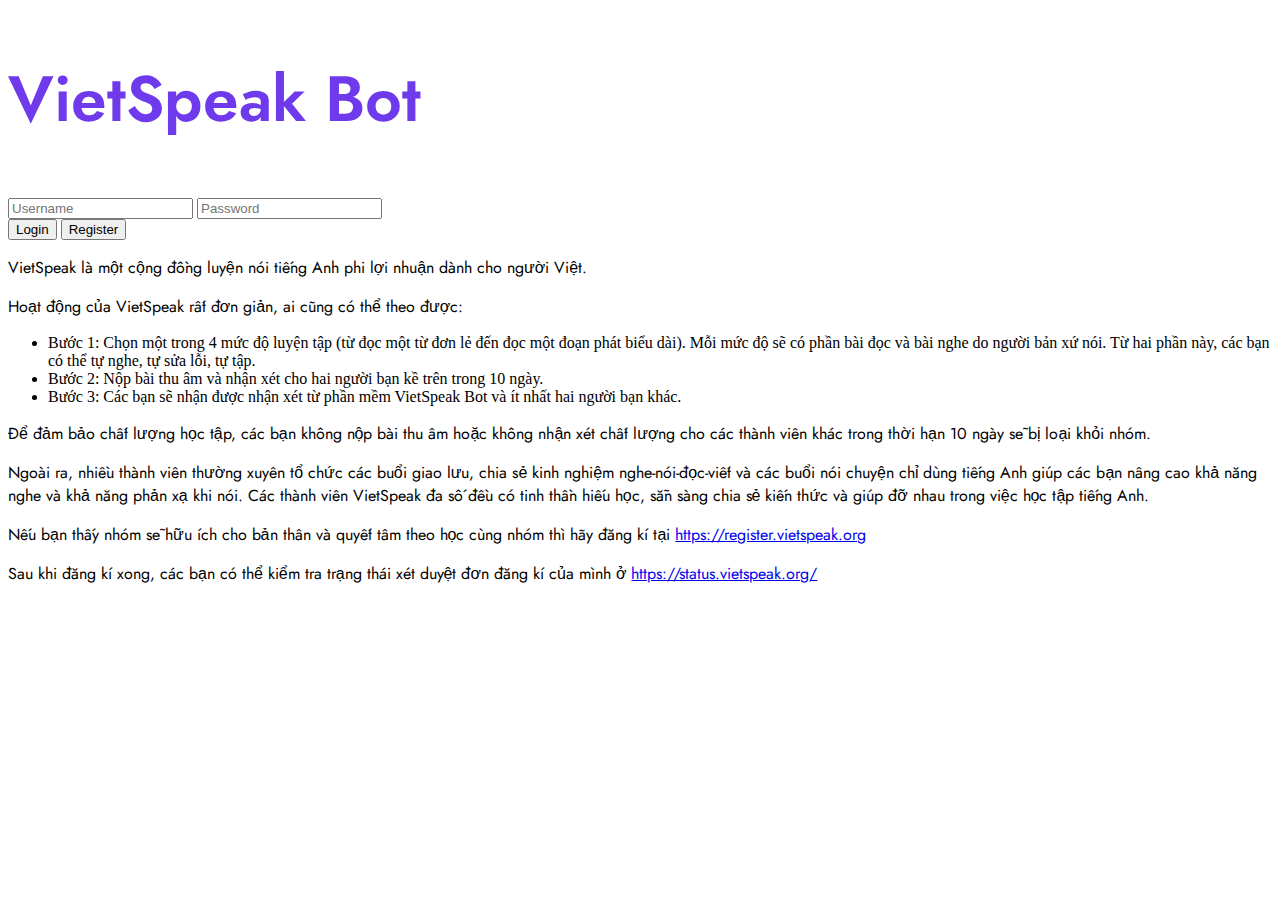
==== templates/index.html @ b64963ff "Fix the validation - make sure it only call server when passing - add some styles for index" ====
<!DOCTYPE html>
<html lang="en">
  <head>
    <!-- Required meta tags -->
    <meta charset="utf-8" />
    <meta
      name="viewport"
      content="width=device-width, initial-scale=1, shrink-to-fit=no"
    />

    <link
      href="https://cdn.jsdelivr.net/npm/bootstrap@5.1.3/dist/css/bootstrap.min.css"
      rel="stylesheet"
      integrity="sha384-1BmE4kWBq78iYhFldvKuhfTAU6auU8tT94WrHftjDbrCEXSU1oBoqyl2QvZ6jIW3"
      crossorigin="anonymous"
    />
    <link rel="preconnect" href="https://fonts.googleapis.com" />
    <link rel="preconnect" href="https://fonts.gstatic.com" crossorigin />
    <link
      href="https://fonts.googleapis.com/css2?family=Jost&display=swap"
      rel="stylesheet"
    />

    <title>Home - VietSpeak</title>
  </head>
  <body>
    <div class="container">
      <div class="row">
        <div class="col">
          <div class="main m-3">
            <header>
              <h2>VietSpeak Bot</h2>
            </header>
            <form id="login-form" class="m-3">
              <input
                type="text"
                class="form-control"
                id="username"
                placeholder="Username"
              />
              <input
                type="password"
                class="form-control"
                id="password"
                placeholder="Password"
              />
              <div class="my-3">
                <button type="button" class="btn btn-primary" id="login">
                  Login
                </button>
                <button type="button" class="btn btn-primary" id="register">
                  Register
                </button>
                <small id="message" class="form-text text-muted"></small>
              </div>
            </form>

            <p>
              VietSpeak là một cộng đồng luyện nói tiếng Anh phi lợi nhuận dành
              cho người Việt.
            </p>
            <p>
              Hoạt động của VietSpeak rất đơn giản, ai cũng có thể theo được:
            </p>
            <ul>
              <li>
                Bước 1: Chọn một trong 4 mức độ luyện tập (từ đọc một từ đơn lẻ
                đến đọc một đoạn phát biểu dài). Mỗi mức độ sẽ có phần bài đọc
                và bài nghe do người bản xứ nói. Từ hai phần này, các bạn có thể
                tự nghe, tự sửa lỗi, tự tập.
              </li>
              <li>
                Bước 2: Nộp bài thu âm và nhận xét cho hai người bạn kề trên
                trong 10 ngày.
              </li>
              <li>
                Bước 3: Các bạn sẽ nhận được nhận xét từ phần mềm VietSpeak Bot
                và ít nhất hai người bạn khác.
              </li>
            </ul>
            <p>
              Để đảm bảo chất lượng học tập, các bạn không nộp bài thu âm hoặc
              không nhận xét chất lượng cho các thành viên khác trong thời hạn
              10 ngày sẽ bị loại khỏi nhóm.
            </p>
            <p>
              Ngoài ra, nhiều thành viên thường xuyên tổ chức các buổi giao lưu,
              chia sẻ kinh nghiệm nghe-nói-đọc-viết và các buổi nói chuyện chỉ
              dùng tiếng Anh giúp các bạn nâng cao khả năng nghe và khả năng
              phản xạ khi nói. Các thành viên VietSpeak đa số đều có tinh thần
              hiếu học, sẵn sàng chia sẻ kiến thức và giúp đỡ nhau trong việc
              học tập tiếng Anh.
            </p>
            <p>
              Nếu bạn thấy nhóm sẽ hữu ích cho bản thân và quyết tâm theo học
              cùng nhóm thì hãy đăng kí tại
              <a href="https://register.vietspeak.org"
                >https://register.vietspeak.org</a
              >
            </p>
            <p>
              Sau khi đăng kí xong, các bạn có thể kiểm tra trạng thái xét duyệt
              đơn đăng kí của mình ở
              <a href="https://status.vietspeak.org/"
                >https://status.vietspeak.org/</a
              >
            </p>
          </div>
        </div>
      </div>
    </div>

    <script
      src="https://cdn.jsdelivr.net/npm/bootstrap@5.1.3/dist/js/bootstrap.bundle.min.js"
      integrity="sha384-ka7Sk0Gln4gmtz2MlQnikT1wXgYsOg+OMhuP+IlRH9sENBO0LRn5q+8nbTov4+1p"
      crossorigin="anonymous"
    ></script>

    <script type="module">
      async function postData(url = "", data = {}) {
        let formData = new FormData();
        for (const [key, value] of Object.entries(data))
          formData.append(key, value);
        const response = await fetch(url, {
          method: "POST",
          body: formData,
        });
        return response.json();
      }

      function clientValidation(usernameInput, passwordInput) {
        if (usernameInput.length <= 0 || passwordInput.length <= 0) {
          alert("You should provide your username and password");
          return false;
        }
        if (usernameInput.length > 32) {
          alert("Your username should be less than 32 characters");
          return false;
        }
        return true;
      }

      document.getElementById("register").onclick = function () {
        let username = document.getElementById("username").value;
        let password = document.getElementById("password").value;
        if (clientValidation(username, password)) {
          postData("/register", {
            username: username,
            password: password,
          }).then((data) => {
            if (data.status) window.location.href = "./tasks";
            document.getElementById("message").innerText =
              "Your username has been taken by someone else.";
          });
        }
      };

      document.getElementById("login").onclick = function () {
        let username = document.getElementById("username").value;
        let password = document.getElementById("password").value;
        if (clientValidation(username, password)) {
          postData("/login", { username: username, password: password }).then(
            (data) => {
              if (data.status) window.location.href = "./tasks";
              else
                document.getElementById("message").innerText =
                  "Your username or password is incorrect.";
            }
          );
        }
      };
    </script>
  </body>
  <style>
    h2 {
      font-family: "Jost", sans-serif;
      font-weight: 600;
      font-size: 4rem;
      color: #6f3aeb;
    }
    p {
      font-family: "Jost", sans-serif;
    }
  </style>
</html>
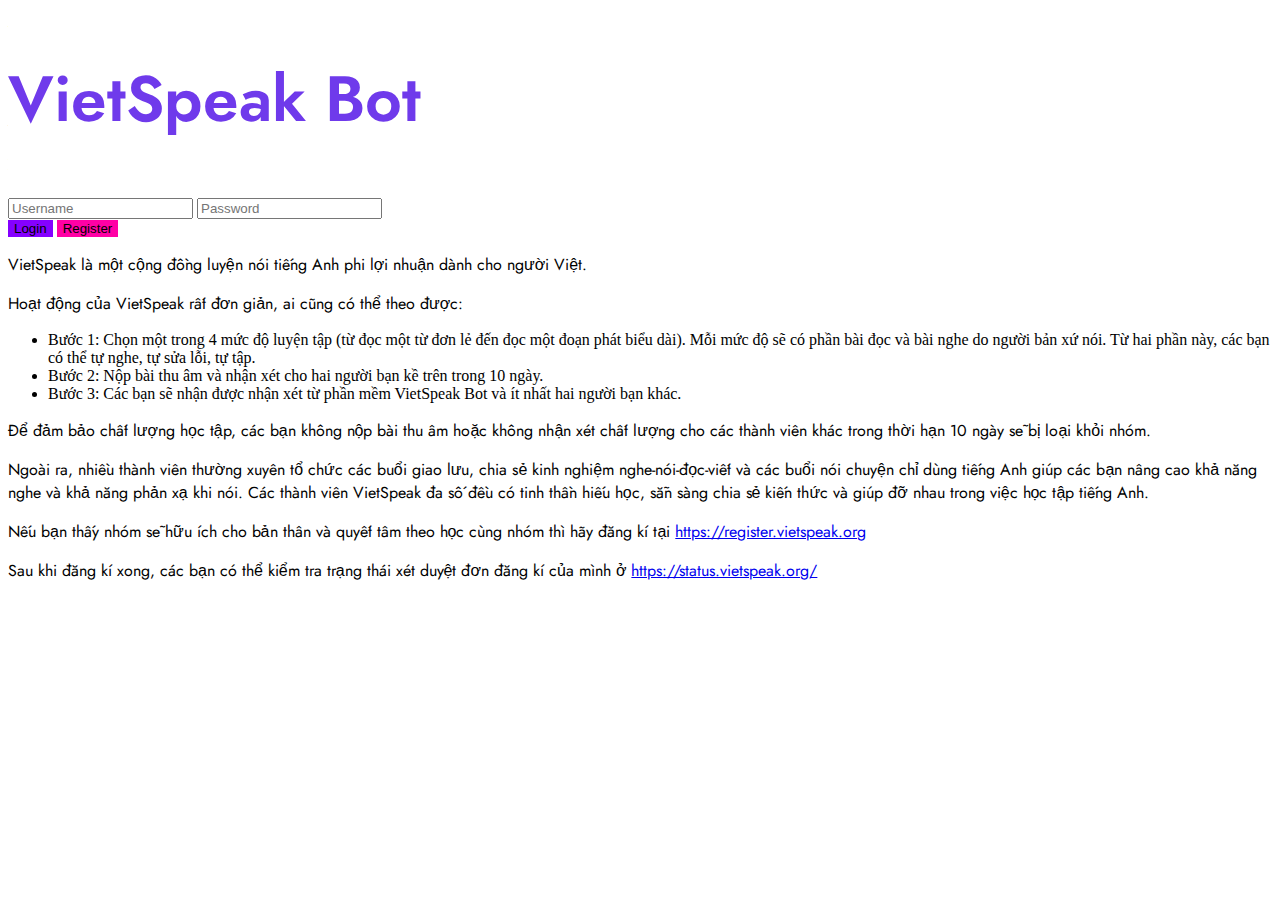
==== commit bfd92142: "Styling the buttons" ====
--- a/templates/index.html
+++ b/templates/index.html
@@ -45,10 +45,20 @@
                 placeholder="Password"
               />
               <div class="my-3">
-                <button type="button" class="btn btn-primary" id="login">
+                <button
+                  type="button"
+                  style="background-color: #8500ff; border: none"
+                  class="btn btn-primary px-5"
+                  id="login"
+                >
                   Login
                 </button>
-                <button type="button" class="btn btn-primary" id="register">
+                <button
+                  type="button"
+                  style="background-color: #ff00a5; border: none"
+                  class="btn btn-primary px-5"
+                  id="register"
+                >
                   Register
                 </button>
                 <small id="message" class="form-text text-muted"></small>
@@ -181,5 +191,11 @@
     p {
       font-family: "Jost", sans-serif;
     }
+
+    #login:hover,
+    #register:hover {
+      transition: 1s;
+      transform: scale(1.1);
+    }
   </style>
 </html>
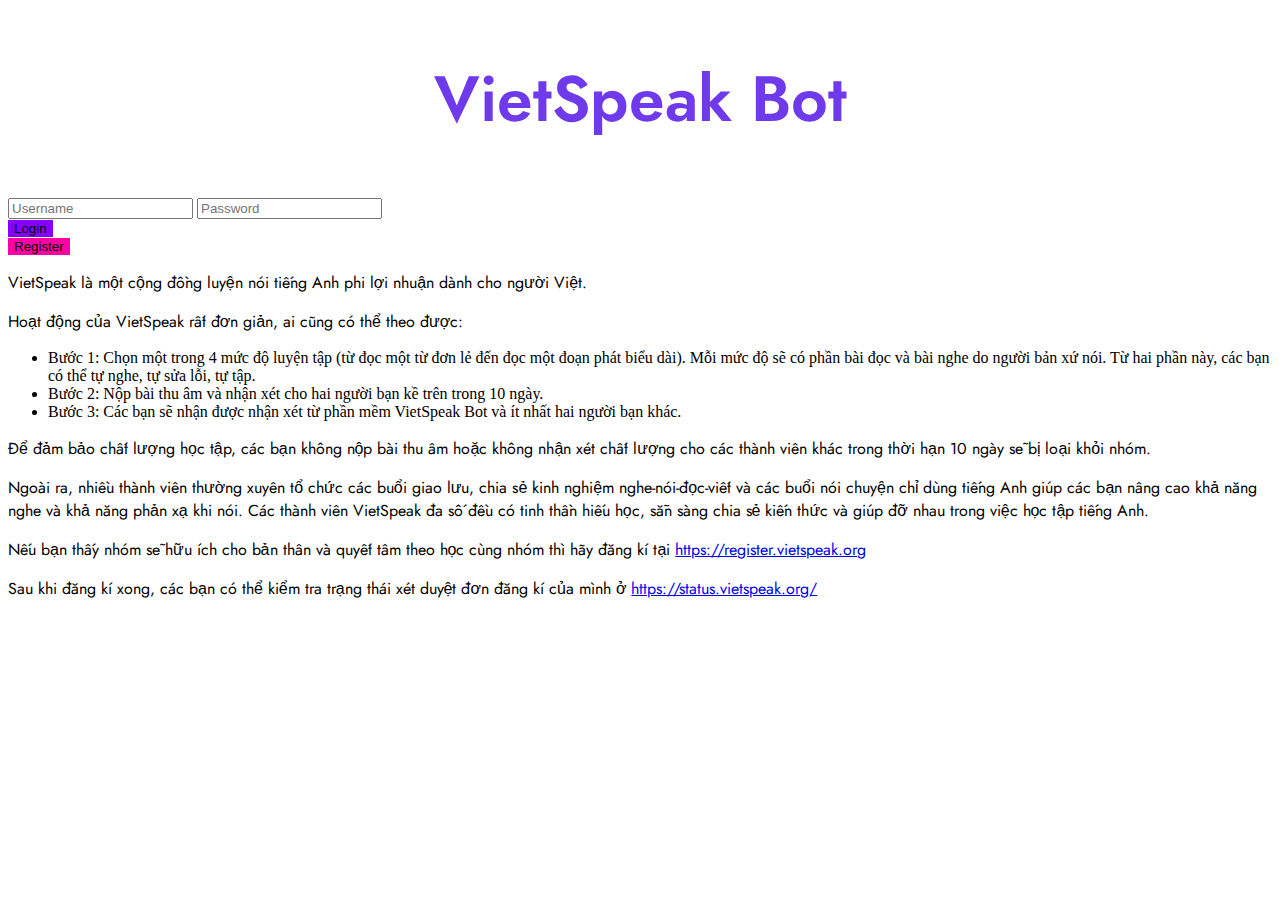
==== commit 221d34b9: "Styling the buttons and title" ====
--- a/templates/index.html
+++ b/templates/index.html
@@ -29,41 +29,50 @@
         <div class="col">
           <div class="main m-3">
             <header>
-              <h2>VietSpeak Bot</h2>
+              <h2 class="title">VietSpeak Bot</h2>
             </header>
-            <form id="login-form" class="m-3">
-              <input
-                type="text"
-                class="form-control"
-                id="username"
-                placeholder="Username"
-              />
-              <input
-                type="password"
-                class="form-control"
-                id="password"
-                placeholder="Password"
-              />
-              <div class="my-3">
-                <button
-                  type="button"
-                  style="background-color: #8500ff; border: none"
-                  class="btn btn-primary px-5"
-                  id="login"
-                >
-                  Login
-                </button>
-                <button
-                  type="button"
-                  style="background-color: #ff00a5; border: none"
-                  class="btn btn-primary px-5"
-                  id="register"
-                >
-                  Register
-                </button>
-                <small id="message" class="form-text text-muted"></small>
+            <div class="row my-5">
+              <div class="col"></div>
+              <div class="col">
+                <form id="login-form" class="m-3">
+                  <input
+                    type="text"
+                    class="form-control my-3"
+                    id="username"
+                    placeholder="Username"
+                  />
+
+                  <input
+                    type="password"
+                    class="form-control"
+                    id="password"
+                    placeholder="Password"
+                  />
+                  <div class="d-flex flex-column my-3">
+                    <button
+                      type="button"
+                      style="background-color: #8500ff; border: none"
+                      class="btn btn-primary px-5"
+                      id="login"
+                    >
+                      Login
+                    </button>
+                    <br />
+                    <button
+                      type="button"
+                      style="background-color: #ff00a5; border: none"
+                      class="btn btn-primary px-5"
+                      id="register"
+                    >
+                      Register
+                    </button>
+
+                    <small id="message" class="form-text text-muted"></small>
+                  </div>
+                </form>
               </div>
-            </form>
+              <div class="col"></div>
+            </div>
 
             <p>
               VietSpeak là một cộng đồng luyện nói tiếng Anh phi lợi nhuận dành
@@ -182,11 +191,12 @@
     </script>
   </body>
   <style>
-    h2 {
+    .title {
       font-family: "Jost", sans-serif;
       font-weight: 600;
       font-size: 4rem;
       color: #6f3aeb;
+      text-align: center;
     }
     p {
       font-family: "Jost", sans-serif;
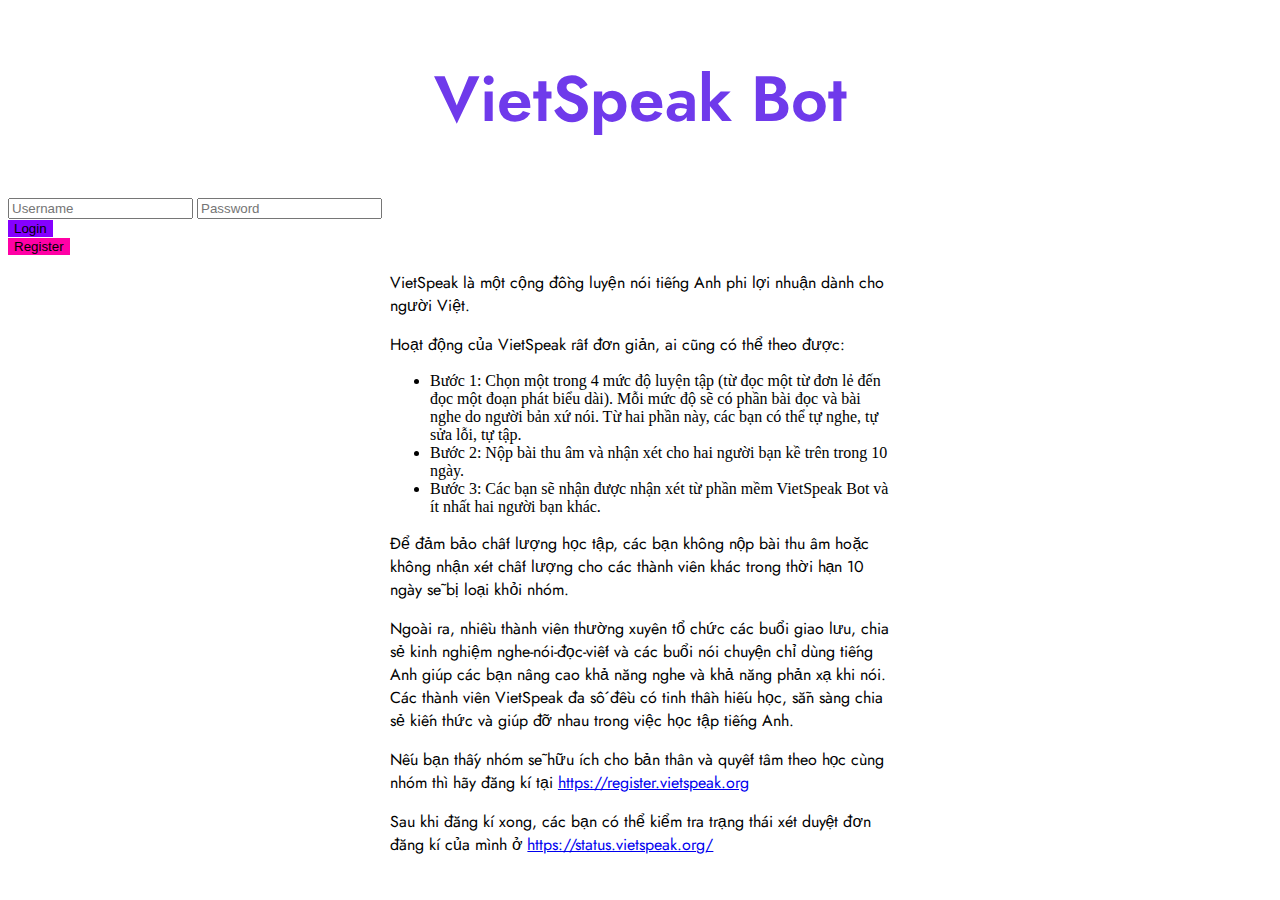
==== commit 86c4ae16: "Add the class named content for the text" ====
--- a/templates/index.html
+++ b/templates/index.html
@@ -74,56 +74,58 @@
               <div class="col"></div>
             </div>
 
-            <p>
-              VietSpeak là một cộng đồng luyện nói tiếng Anh phi lợi nhuận dành
-              cho người Việt.
-            </p>
-            <p>
-              Hoạt động của VietSpeak rất đơn giản, ai cũng có thể theo được:
-            </p>
-            <ul>
-              <li>
-                Bước 1: Chọn một trong 4 mức độ luyện tập (từ đọc một từ đơn lẻ
-                đến đọc một đoạn phát biểu dài). Mỗi mức độ sẽ có phần bài đọc
-                và bài nghe do người bản xứ nói. Từ hai phần này, các bạn có thể
-                tự nghe, tự sửa lỗi, tự tập.
-              </li>
-              <li>
-                Bước 2: Nộp bài thu âm và nhận xét cho hai người bạn kề trên
-                trong 10 ngày.
-              </li>
-              <li>
-                Bước 3: Các bạn sẽ nhận được nhận xét từ phần mềm VietSpeak Bot
-                và ít nhất hai người bạn khác.
-              </li>
-            </ul>
-            <p>
-              Để đảm bảo chất lượng học tập, các bạn không nộp bài thu âm hoặc
-              không nhận xét chất lượng cho các thành viên khác trong thời hạn
-              10 ngày sẽ bị loại khỏi nhóm.
-            </p>
-            <p>
-              Ngoài ra, nhiều thành viên thường xuyên tổ chức các buổi giao lưu,
-              chia sẻ kinh nghiệm nghe-nói-đọc-viết và các buổi nói chuyện chỉ
-              dùng tiếng Anh giúp các bạn nâng cao khả năng nghe và khả năng
-              phản xạ khi nói. Các thành viên VietSpeak đa số đều có tinh thần
-              hiếu học, sẵn sàng chia sẻ kiến thức và giúp đỡ nhau trong việc
-              học tập tiếng Anh.
-            </p>
-            <p>
-              Nếu bạn thấy nhóm sẽ hữu ích cho bản thân và quyết tâm theo học
-              cùng nhóm thì hãy đăng kí tại
-              <a href="https://register.vietspeak.org"
-                >https://register.vietspeak.org</a
-              >
-            </p>
-            <p>
-              Sau khi đăng kí xong, các bạn có thể kiểm tra trạng thái xét duyệt
-              đơn đăng kí của mình ở
-              <a href="https://status.vietspeak.org/"
-                >https://status.vietspeak.org/</a
-              >
-            </p>
+            <div class="content">
+              <p>
+                VietSpeak là một cộng đồng luyện nói tiếng Anh phi lợi nhuận
+                dành cho người Việt.
+              </p>
+              <p>
+                Hoạt động của VietSpeak rất đơn giản, ai cũng có thể theo được:
+              </p>
+              <ul>
+                <li>
+                  Bước 1: Chọn một trong 4 mức độ luyện tập (từ đọc một từ đơn
+                  lẻ đến đọc một đoạn phát biểu dài). Mỗi mức độ sẽ có phần bài
+                  đọc và bài nghe do người bản xứ nói. Từ hai phần này, các bạn
+                  có thể tự nghe, tự sửa lỗi, tự tập.
+                </li>
+                <li>
+                  Bước 2: Nộp bài thu âm và nhận xét cho hai người bạn kề trên
+                  trong 10 ngày.
+                </li>
+                <li>
+                  Bước 3: Các bạn sẽ nhận được nhận xét từ phần mềm VietSpeak
+                  Bot và ít nhất hai người bạn khác.
+                </li>
+              </ul>
+              <p>
+                Để đảm bảo chất lượng học tập, các bạn không nộp bài thu âm hoặc
+                không nhận xét chất lượng cho các thành viên khác trong thời hạn
+                10 ngày sẽ bị loại khỏi nhóm.
+              </p>
+              <p>
+                Ngoài ra, nhiều thành viên thường xuyên tổ chức các buổi giao
+                lưu, chia sẻ kinh nghiệm nghe-nói-đọc-viết và các buổi nói
+                chuyện chỉ dùng tiếng Anh giúp các bạn nâng cao khả năng nghe và
+                khả năng phản xạ khi nói. Các thành viên VietSpeak đa số đều có
+                tinh thần hiếu học, sẵn sàng chia sẻ kiến thức và giúp đỡ nhau
+                trong việc học tập tiếng Anh.
+              </p>
+              <p>
+                Nếu bạn thấy nhóm sẽ hữu ích cho bản thân và quyết tâm theo học
+                cùng nhóm thì hãy đăng kí tại
+                <a href="https://register.vietspeak.org"
+                  >https://register.vietspeak.org</a
+                >
+              </p>
+              <p>
+                Sau khi đăng kí xong, các bạn có thể kiểm tra trạng thái xét
+                duyệt đơn đăng kí của mình ở
+                <a href="https://status.vietspeak.org/"
+                  >https://status.vietspeak.org/</a
+                >
+              </p>
+            </div>
           </div>
         </div>
       </div>
@@ -207,5 +209,10 @@
       transition: 1s;
       transform: scale(1.1);
     }
+    .content {
+      max-width: 100%;
+      width: 500px;
+      margin: 0 auto;
+    }
   </style>
 </html>
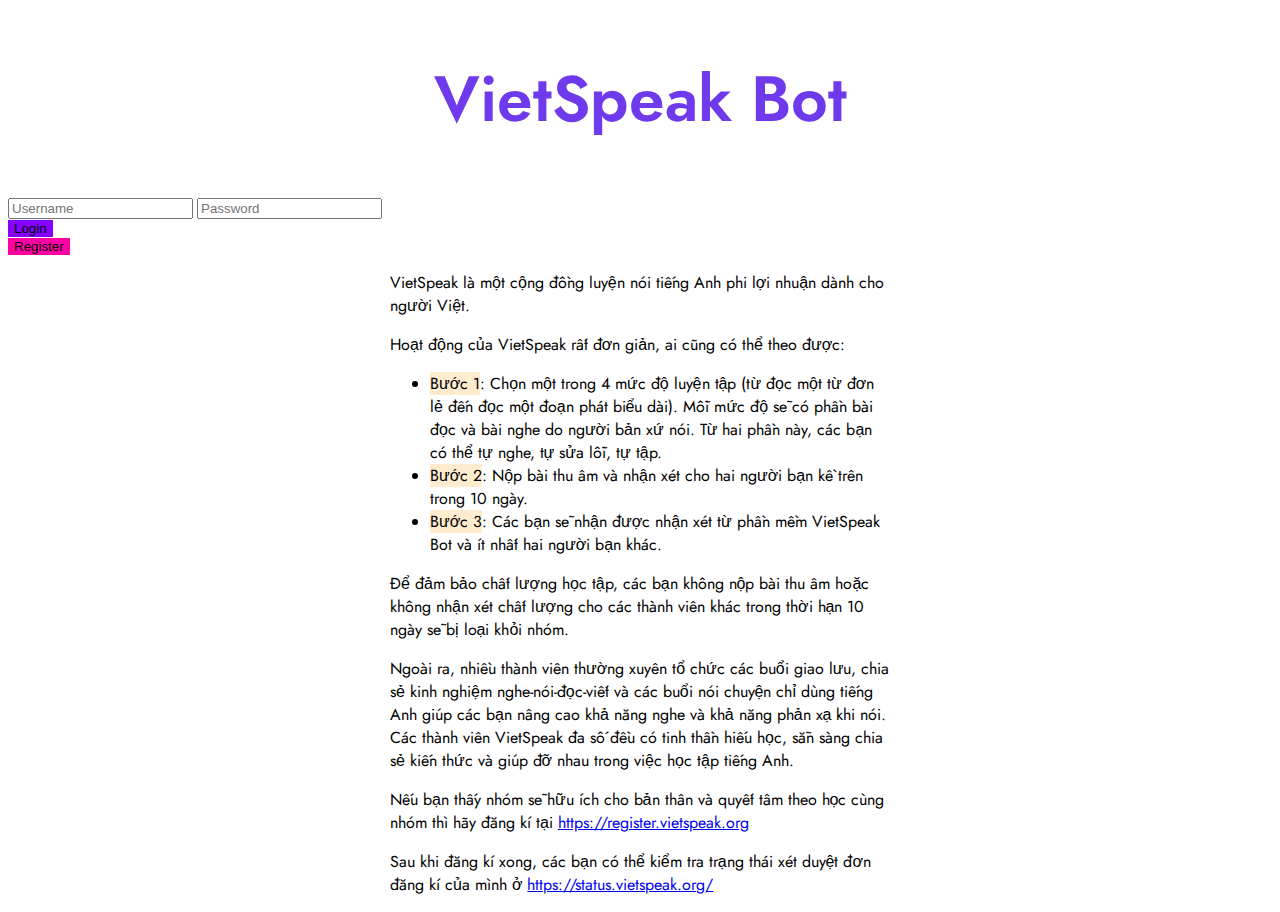
==== commit 7302e3ef: "Styling steps" ====
--- a/templates/index.html
+++ b/templates/index.html
@@ -84,18 +84,21 @@
               </p>
               <ul>
                 <li>
-                  Bước 1: Chọn một trong 4 mức độ luyện tập (từ đọc một từ đơn
-                  lẻ đến đọc một đoạn phát biểu dài). Mỗi mức độ sẽ có phần bài
-                  đọc và bài nghe do người bản xứ nói. Từ hai phần này, các bạn
-                  có thể tự nghe, tự sửa lỗi, tự tập.
+                  <span class="instruction--step px-2 p-y-1">Bước 1</span>: Chọn
+                  một trong 4 mức độ luyện tập (từ đọc một từ đơn lẻ đến đọc một
+                  đoạn phát biểu dài). Mỗi mức độ sẽ có phần bài đọc và bài nghe
+                  do người bản xứ nói. Từ hai phần này, các bạn có thể tự nghe,
+                  tự sửa lỗi, tự tập.
                 </li>
                 <li>
-                  Bước 2: Nộp bài thu âm và nhận xét cho hai người bạn kề trên
-                  trong 10 ngày.
+                  <span class="instruction--step px-2 p-y-1">Bước 2</span>: Nộp
+                  bài thu âm và nhận xét cho hai người bạn kề trên trong 10
+                  ngày.
                 </li>
                 <li>
-                  Bước 3: Các bạn sẽ nhận được nhận xét từ phần mềm VietSpeak
-                  Bot và ít nhất hai người bạn khác.
+                  <span class="instruction--step px-2 p-y-1">Bước 3</span>: Các
+                  bạn sẽ nhận được nhận xét từ phần mềm VietSpeak Bot và ít nhất
+                  hai người bạn khác.
                 </li>
               </ul>
               <p>
@@ -200,7 +203,8 @@
       color: #6f3aeb;
       text-align: center;
     }
-    p {
+    p,
+    li {
       font-family: "Jost", sans-serif;
     }
 
@@ -214,5 +218,9 @@
       width: 500px;
       margin: 0 auto;
     }
+
+    .instruction--step {
+      background-color: blanchedalmond;
+    }
   </style>
 </html>
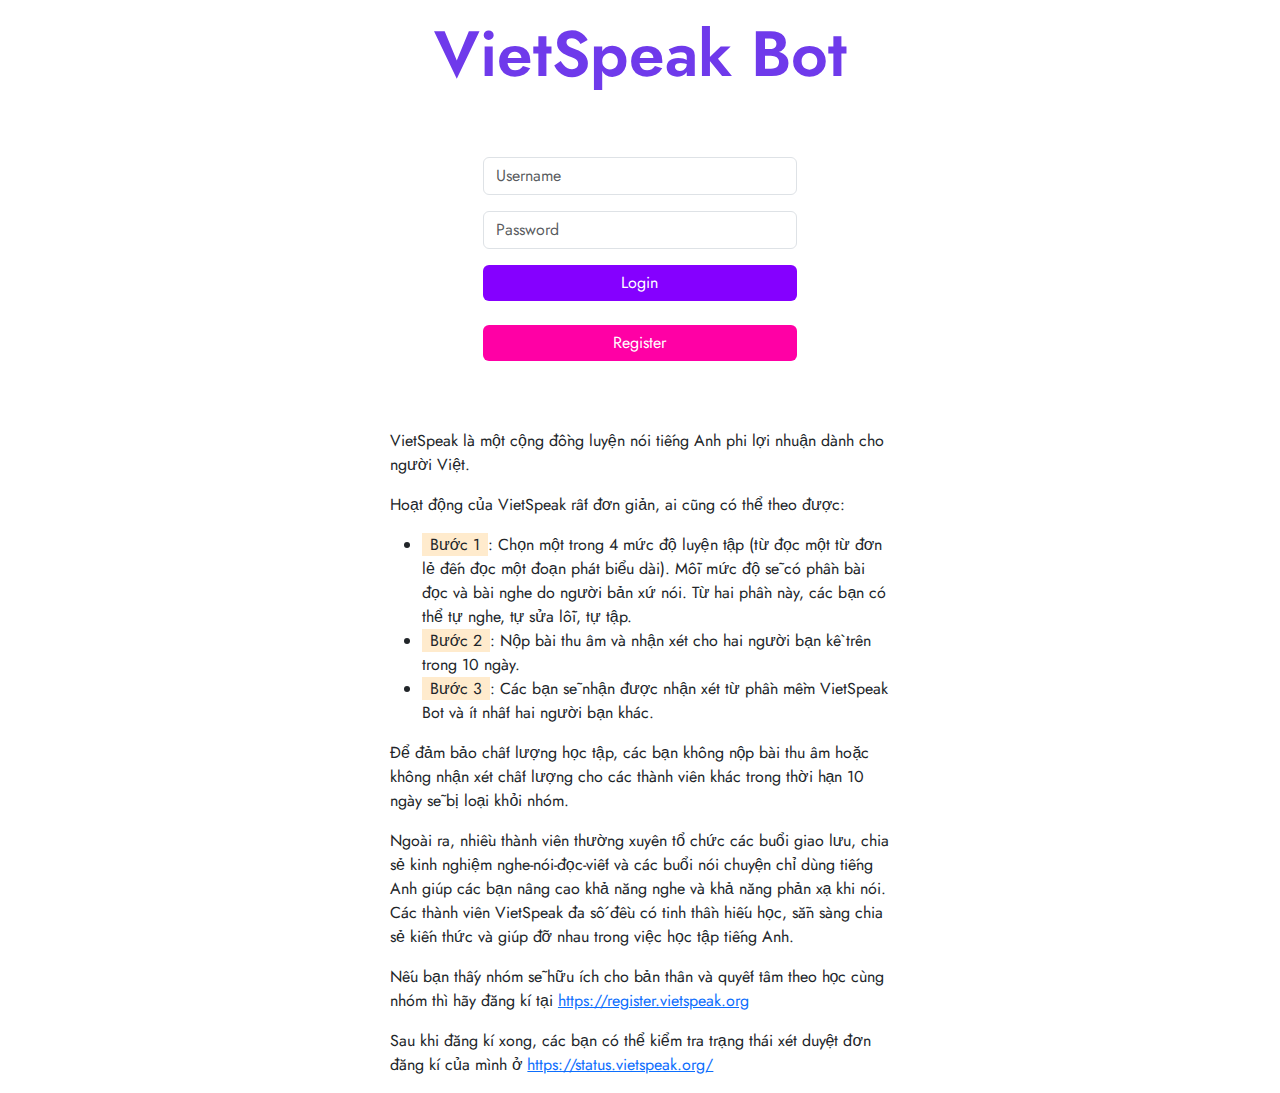
==== commit d48ed57f: "Adding globalstyle - apply DRY" ====
--- a/templates/index.html
+++ b/templates/index.html
@@ -7,20 +7,7 @@
       name="viewport"
       content="width=device-width, initial-scale=1, shrink-to-fit=no"
     />
-
-    <link
-      href="https://cdn.jsdelivr.net/npm/bootstrap@5.1.3/dist/css/bootstrap.min.css"
-      rel="stylesheet"
-      integrity="sha384-1BmE4kWBq78iYhFldvKuhfTAU6auU8tT94WrHftjDbrCEXSU1oBoqyl2QvZ6jIW3"
-      crossorigin="anonymous"
-    />
-    <link rel="preconnect" href="https://fonts.googleapis.com" />
-    <link rel="preconnect" href="https://fonts.gstatic.com" crossorigin />
-    <link
-      href="https://fonts.googleapis.com/css2?family=Jost&display=swap"
-      rel="stylesheet"
-    />
-
+    <link href="globalstyle.css" rel="stylesheet" />
     <title>Home - VietSpeak</title>
   </head>
   <body>
--- a/templates/globalstyle.css
+++ b/templates/globalstyle.css
@@ -0,0 +1,15 @@
+@import url('https://fonts.googleapis.com/css2?family=Jost&display=swap');
+@import url('https://cdn.jsdelivr.net/npm/bootstrap@5.1.3/dist/css/bootstrap.min.css');
+
+:root {
+    --color-background_black: #405d7a !important;
+}
+
+* {
+    font-family: "Jost", sans-serif;
+}
+
+.btn-background_black {
+    background-color: var(--color-background_black);
+    border: none;
+}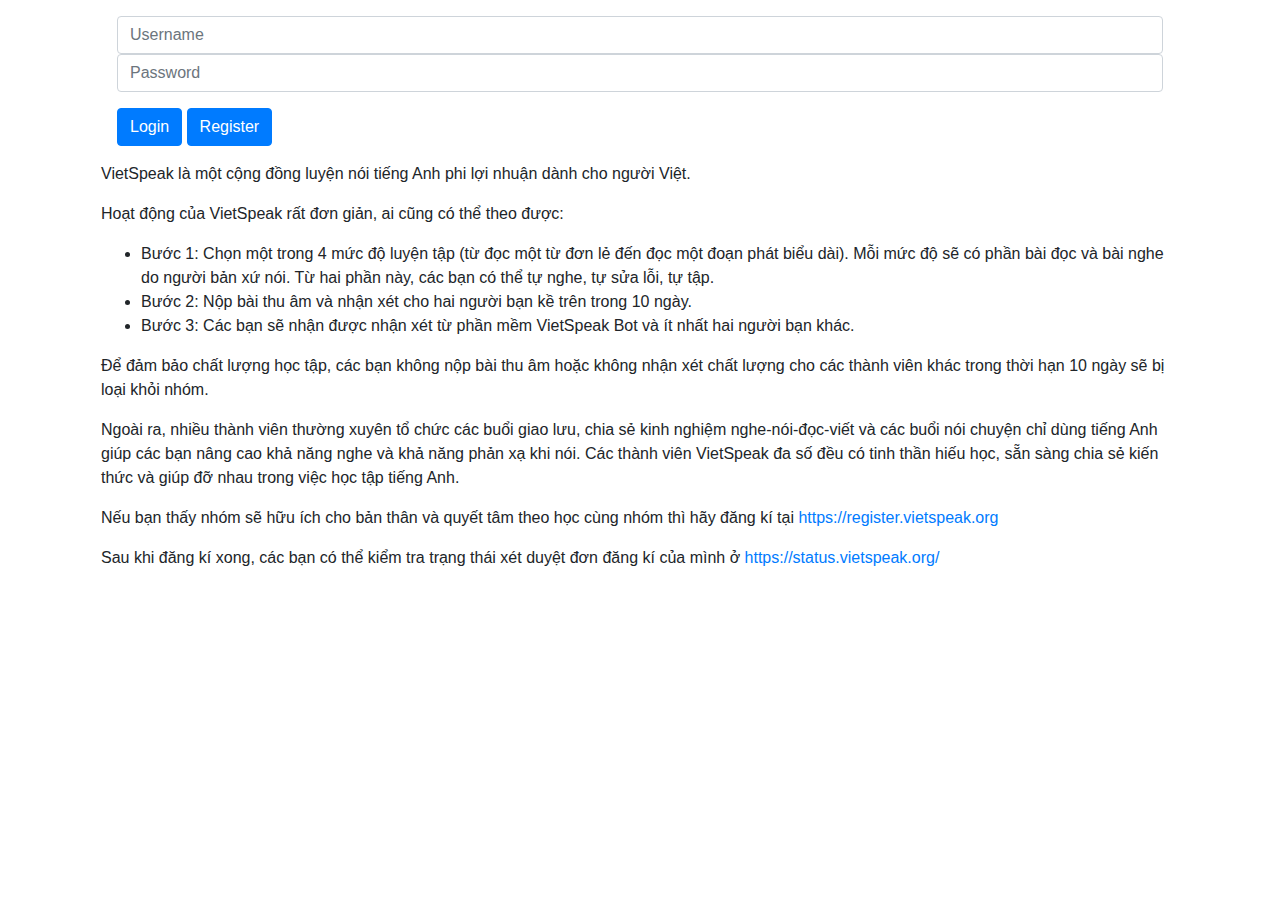
==== commit a83676a5: "Improving validation in the client - make sure it only call backend if passing the client's validati" ====
--- a/templates/index.html
+++ b/templates/index.html
@@ -7,7 +7,15 @@
       name="viewport"
       content="width=device-width, initial-scale=1, shrink-to-fit=no"
     />
-    <link href="globalstyle.css" rel="stylesheet" />
+
+    <!-- Bootstrap CSS -->
+    <link
+      rel="stylesheet"
+      href="https://maxcdn.bootstrapcdn.com/bootstrap/4.0.0/css/bootstrap.min.css"
+      integrity="sha384-Gn5384xqQ1aoWXA+058RXPxPg6fy4IWvTNh0E263XmFcJlSAwiGgFAW/dAiS6JXm"
+      crossorigin="anonymous"
+    />
+
     <title>Home - VietSpeak</title>
   </head>
   <body>
@@ -15,118 +23,96 @@
       <div class="row">
         <div class="col">
           <div class="main m-3">
-            <header>
-              <h2 class="title">VietSpeak Bot</h2>
-            </header>
-            <div class="row my-5">
-              <div class="col"></div>
-              <div class="col">
-                <form id="login-form" class="m-3">
-                  <input
-                    type="text"
-                    class="form-control my-3"
-                    id="username"
-                    placeholder="Username"
-                  />
+            <form id="login-form" class="m-3">
+              <input
+                type="text"
+                class="form-control"
+                id="username"
+                placeholder="Username"
+              />
+              <input
+                type="password"
+                class="form-control"
+                id="password"
+                placeholder="Password"
+              />
+              <div class="my-3">
+                <button type="button" class="btn btn-primary" id="login">
+                  Login
+                </button>
+                <button type="button" class="btn btn-primary" id="register">
+                  Register
+                </button>
+                <small id="message" class="form-text text-muted"></small>
+              </div>
+            </form>
 
-                  <input
-                    type="password"
-                    class="form-control"
-                    id="password"
-                    placeholder="Password"
-                  />
-                  <div class="d-flex flex-column my-3">
-                    <button
-                      type="button"
-                      style="background-color: #8500ff; border: none"
-                      class="btn btn-primary px-5"
-                      id="login"
-                    >
-                      Login
-                    </button>
-                    <br />
-                    <button
-                      type="button"
-                      style="background-color: #ff00a5; border: none"
-                      class="btn btn-primary px-5"
-                      id="register"
-                    >
-                      Register
-                    </button>
-
-                    <small id="message" class="form-text text-muted"></small>
-                  </div>
-                </form>
-              </div>
-              <div class="col"></div>
-            </div>
-
-            <div class="content">
-              <p>
-                VietSpeak là một cộng đồng luyện nói tiếng Anh phi lợi nhuận
-                dành cho người Việt.
-              </p>
-              <p>
-                Hoạt động của VietSpeak rất đơn giản, ai cũng có thể theo được:
-              </p>
-              <ul>
-                <li>
-                  <span class="instruction--step px-2 p-y-1">Bước 1</span>: Chọn
-                  một trong 4 mức độ luyện tập (từ đọc một từ đơn lẻ đến đọc một
-                  đoạn phát biểu dài). Mỗi mức độ sẽ có phần bài đọc và bài nghe
-                  do người bản xứ nói. Từ hai phần này, các bạn có thể tự nghe,
-                  tự sửa lỗi, tự tập.
-                </li>
-                <li>
-                  <span class="instruction--step px-2 p-y-1">Bước 2</span>: Nộp
-                  bài thu âm và nhận xét cho hai người bạn kề trên trong 10
-                  ngày.
-                </li>
-                <li>
-                  <span class="instruction--step px-2 p-y-1">Bước 3</span>: Các
-                  bạn sẽ nhận được nhận xét từ phần mềm VietSpeak Bot và ít nhất
-                  hai người bạn khác.
-                </li>
-              </ul>
-              <p>
-                Để đảm bảo chất lượng học tập, các bạn không nộp bài thu âm hoặc
-                không nhận xét chất lượng cho các thành viên khác trong thời hạn
-                10 ngày sẽ bị loại khỏi nhóm.
-              </p>
-              <p>
-                Ngoài ra, nhiều thành viên thường xuyên tổ chức các buổi giao
-                lưu, chia sẻ kinh nghiệm nghe-nói-đọc-viết và các buổi nói
-                chuyện chỉ dùng tiếng Anh giúp các bạn nâng cao khả năng nghe và
-                khả năng phản xạ khi nói. Các thành viên VietSpeak đa số đều có
-                tinh thần hiếu học, sẵn sàng chia sẻ kiến thức và giúp đỡ nhau
-                trong việc học tập tiếng Anh.
-              </p>
-              <p>
-                Nếu bạn thấy nhóm sẽ hữu ích cho bản thân và quyết tâm theo học
-                cùng nhóm thì hãy đăng kí tại
-                <a href="https://register.vietspeak.org"
-                  >https://register.vietspeak.org</a
-                >
-              </p>
-              <p>
-                Sau khi đăng kí xong, các bạn có thể kiểm tra trạng thái xét
-                duyệt đơn đăng kí của mình ở
-                <a href="https://status.vietspeak.org/"
-                  >https://status.vietspeak.org/</a
-                >
-              </p>
-            </div>
+            <p>
+              VietSpeak là một cộng đồng luyện nói tiếng Anh phi lợi nhuận dành
+              cho người Việt.
+            </p>
+            <p>
+              Hoạt động của VietSpeak rất đơn giản, ai cũng có thể theo được:
+            </p>
+            <ul>
+              <li>
+                Bước 1: Chọn một trong 4 mức độ luyện tập (từ đọc một từ đơn lẻ
+                đến đọc một đoạn phát biểu dài). Mỗi mức độ sẽ có phần bài đọc
+                và bài nghe do người bản xứ nói. Từ hai phần này, các bạn có thể
+                tự nghe, tự sửa lỗi, tự tập.
+              </li>
+              <li>
+                Bước 2: Nộp bài thu âm và nhận xét cho hai người bạn kề trên
+                trong 10 ngày.
+              </li>
+              <li>
+                Bước 3: Các bạn sẽ nhận được nhận xét từ phần mềm VietSpeak Bot
+                và ít nhất hai người bạn khác.
+              </li>
+            </ul>
+            <p>
+              Để đảm bảo chất lượng học tập, các bạn không nộp bài thu âm hoặc
+              không nhận xét chất lượng cho các thành viên khác trong thời hạn
+              10 ngày sẽ bị loại khỏi nhóm.
+            </p>
+            <p>
+              Ngoài ra, nhiều thành viên thường xuyên tổ chức các buổi giao lưu,
+              chia sẻ kinh nghiệm nghe-nói-đọc-viết và các buổi nói chuyện chỉ
+              dùng tiếng Anh giúp các bạn nâng cao khả năng nghe và khả năng
+              phản xạ khi nói. Các thành viên VietSpeak đa số đều có tinh thần
+              hiếu học, sẵn sàng chia sẻ kiến thức và giúp đỡ nhau trong việc
+              học tập tiếng Anh.
+            </p>
+            <p>
+              Nếu bạn thấy nhóm sẽ hữu ích cho bản thân và quyết tâm theo học
+              cùng nhóm thì hãy đăng kí tại
+              <a href="https://register.vietspeak.org"
+                >https://register.vietspeak.org</a
+              >
+            </p>
+            <p>
+              Sau khi đăng kí xong, các bạn có thể kiểm tra trạng thái xét duyệt
+              đơn đăng kí của mình ở
+              <a href="https://status.vietspeak.org/"
+                >https://status.vietspeak.org/</a
+              >
+            </p>
           </div>
         </div>
       </div>
     </div>
 
     <script
-      src="https://cdn.jsdelivr.net/npm/bootstrap@5.1.3/dist/js/bootstrap.bundle.min.js"
-      integrity="sha384-ka7Sk0Gln4gmtz2MlQnikT1wXgYsOg+OMhuP+IlRH9sENBO0LRn5q+8nbTov4+1p"
+      src="https://cdn.jsdelivr.net/npm/bootstrap@5.0.2/dist/js/bootstrap.bundle.min.js"
+      integrity="sha384-MrcW6ZMFYlzcLA8Nl+NtUVF0sA7MsXsP1UyJoMp4YLEuNSfAP+JcXn/tWtIaxVXM"
       crossorigin="anonymous"
     ></script>
-
+    <link
+      href="https://cdn.jsdelivr.net/npm/bootstrap@5.0.2/dist/css/bootstrap.min.css"
+      rel="stylesheet"
+      integrity="sha384-EVSTQN3/azprG1Anm3QDgpJLIm9Nao0Yz1ztcQTwFspd3yD65VohhpuuCOmLASjC"
+      crossorigin="anonymous"
+    />
     <script type="module">
       async function postData(url = "", data = {}) {
         let formData = new FormData();
@@ -145,15 +131,16 @@
           return false;
         }
         if (usernameInput.length > 32) {
-          alert("Your username should be less than 32 characters");
+          alert("Your username should be less than 32 characters!");
           return false;
         }
         return true;
       }
 
-      document.getElementById("register").onclick = function () {
+      document.getElementById("register").onclick = () => {
         let username = document.getElementById("username").value;
         let password = document.getElementById("password").value;
+
         if (clientValidation(username, password)) {
           postData("/register", {
             username: username,
@@ -166,9 +153,10 @@
         }
       };
 
-      document.getElementById("login").onclick = function () {
+      document.getElementById("login").onclick = () => {
         let username = document.getElementById("username").value;
         let password = document.getElementById("password").value;
+
         if (clientValidation(username, password)) {
           postData("/login", { username: username, password: password }).then(
             (data) => {
@@ -182,32 +170,5 @@
       };
     </script>
   </body>
-  <style>
-    .title {
-      font-family: "Jost", sans-serif;
-      font-weight: 600;
-      font-size: 4rem;
-      color: #6f3aeb;
-      text-align: center;
-    }
-    p,
-    li {
-      font-family: "Jost", sans-serif;
-    }
-
-    #login:hover,
-    #register:hover {
-      transition: 1s;
-      transform: scale(1.1);
-    }
-    .content {
-      max-width: 100%;
-      width: 500px;
-      margin: 0 auto;
-    }
-
-    .instruction--step {
-      background-color: blanchedalmond;
-    }
-  </style>
+  <style></style>
 </html>
